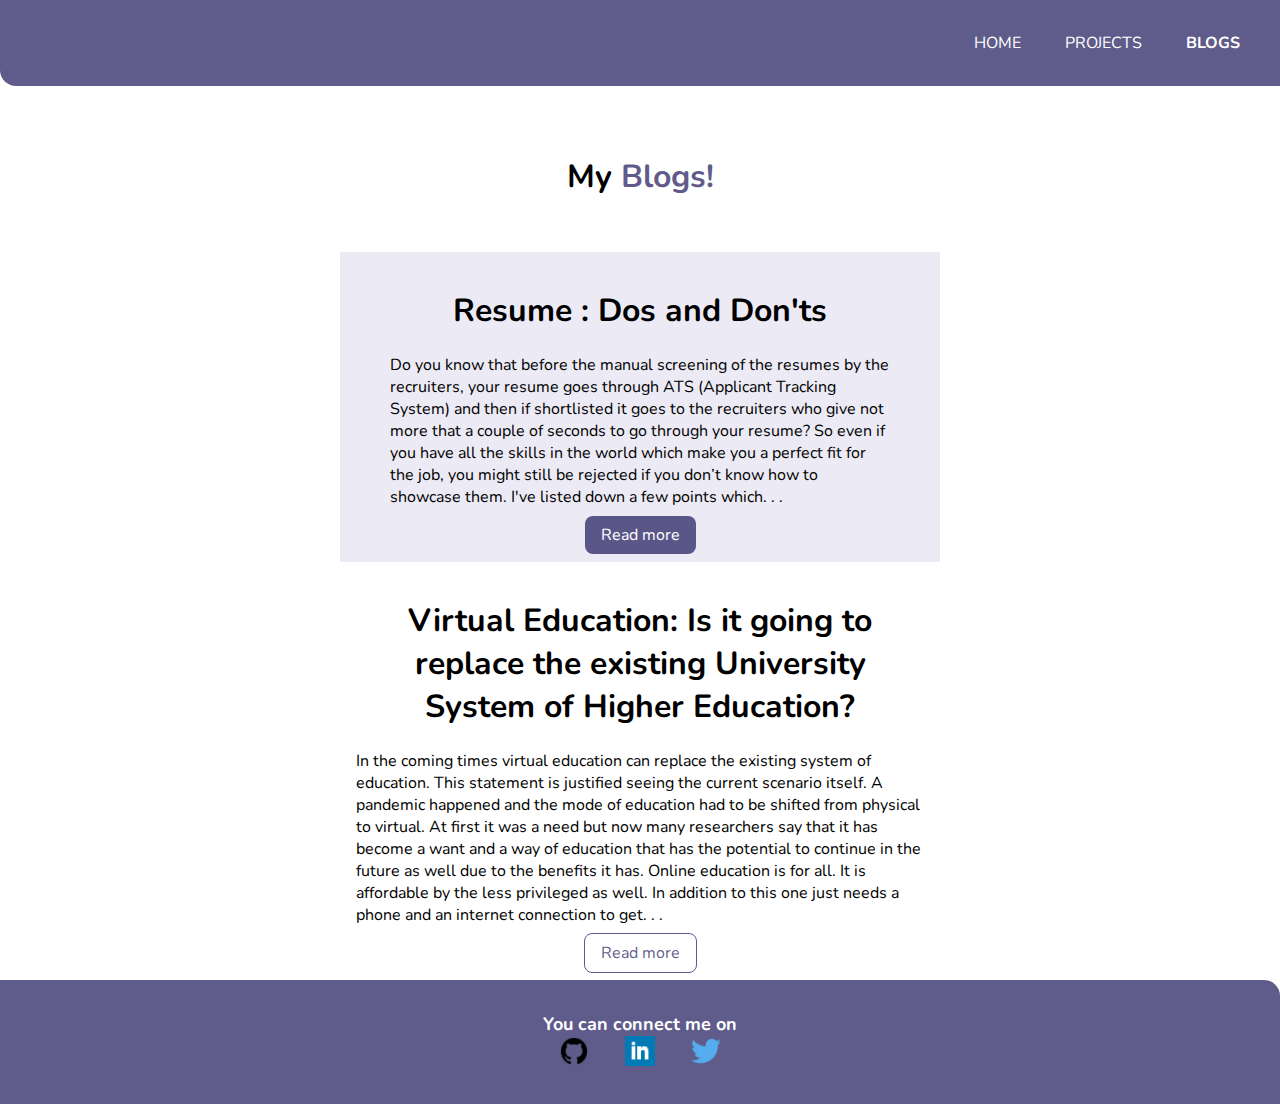
==== blogs.html @ 0da14681 "Add files via upload" ====
<!DOCTYPE html>
<html lang="en">
<head>
    <meta charset="UTF-8">
    <meta http-equiv="X-UA-Compatible" content="IE=edge">
    <meta name="viewport" content="width=device-width, initial-scale=1.0">
    <title>Blogs</title>
    <link rel="stylesheet" href="style.css">
</head>
<body>
    <nav class="navigation">
       
        <ul class="non-bullet nav-pills">
            <li class="item-inline">
                <a class="link" href="/">HOME</a>
            </li>
            <li class="item-inline">
                <a class="link" href="projects.html">PROJECTS</a>
            </li>
            <li class="item-inline">
                <a class="link link-active" href="blogs.html">BLOGS</a>
            </li>
        </ul>
    </nav>
   
    <div class="page-content">

    <header class="hero">
        <h1 class="hero-heading">My <span class="heading-inverted">Blogs!</span></h1>
    </header>
    
    <section class="section ow">
        <div class="container container-center">
            <h1>Resume : Dos and Don'ts</h1>
            <p>Do you know that before the manual screening of the resumes by the recruiters, your resume goes through ATS (Applicant Tracking System) and then if shortlisted it goes to the recruiters who give not more that a couple of seconds to go through your resume? So even if you have all the skills in the world which make you a perfect fit for the job, you might still be rejected if you don’t know how to showcase them.
                I've listed down a few points which. . . </p>
            <div class="button-elements">
            <a target="_blank" class="link Primary-link" href="https://resume-dos-and-donts.blogspot.com/2021/09/resume-dos-and-donts.html">Read more</a>
            </div>
        </div>
    </section>

    <section class="section">
        <div class="SQL Vs MySQL">
            <h1>Virtual Education: Is it going to replace the existing University System of Higher Education?</h1>
            <p>In the coming times virtual education can replace the existing system of education. This statement is justified seeing the current scenario itself. A pandemic happened and the mode of education had to be shifted from physical to virtual. At first it was a need but now many researchers say that it has become a want and a way of education that has the potential to continue in the future as well due to the benefits it has.

                Online education is for all. It is affordable by the less privileged as well. In addition to this one just needs a phone and an internet connection to get. . .</p>
            <div class="button-elements">
            <a target="_blank" class="link secondary-link" href="https://virtual-education-is-it-going-to-stay.blogspot.com/2021/09/below-ive-penned-down-my-thoughts-on.html">Read more</a>
            </div>
        </div>
    </section>
    </div>

    <footer class="footer">
        <div class="footer-header">You can connect me on </div>
     
        <a class="link" target="_blank" href="https://github.com/saumyaj100300" >
            <img class="image" src="/github.png" alt="">
        </a>
        <a class="link" target="_blank" href="https://www.linkedin.com/in/saumyaj100300/">
            <img class="image" src="/linkedIn.png" alt="">
        </a>           
        <a class="link" target="_blank" href="https://twitter.com/saumyaj100300">
            <img class="image" src="/twitter.png" alt="">
        </a>

    </footer>

</body>
</html>
---- style.css ----
@import url('https://fonts.googleapis.com/css2?family=Nunito:wght@400;700&display=swap');

:root {
    --primary-color:#2b2564c0;
    
    --light-gray: #ebeaf5;
}

body {
    font-family: 'Nunito', sans-serif;
    margin: 0px;
    display: block;
}


.page-content {
    width: 100%;
    max-width: 600px;
    margin: auto;
}


.container {
    padding-left: 1rem ;
    padding-right: 1rem;
}

.container-center {
    max-width: 500px;
    margin: auto;
}


.link {
    text-decoration: none;
    padding: 0.5rem 1rem;
}

.Primary-link {
    background-color: var(--primary-color);
    border-radius: 0.5rem;
    color: white;
}

.secondary-link {
    color: var(--primary-color);
    border-radius: 0.5rem;
    border: 1px solid var(--primary-color );
}



.non-bullet {
    list-style: none;
}


ul.non-bullet.nav-pills {
    padding-inline-start: 0px;
}

.item-inline {
    display: inline;
    padding: 0rem 0.5rem;
}

li.item-inline {
    padding-inline-start: 0px;
}


.navigation {
    background-color: var(--primary-color);
    color: white;
    padding: 1rem;
    border-bottom-left-radius: 1rem;
}


.navigation .nav-pills {
    text-align: right;
}

.navigation .link {
    color: white;
}

.navigation .link-active {
    font-weight: bold;
}



.hero {
    padding: 2rem;
    text-align: center;
}

.hero .hero-img {
    max-width: 300px;
    display: block;
    margin: auto;
}

.hero .hero-heading {
    padding-top: 1rem;
    font-size: 2rem;
    color: var(--dark-gray);
}

.hero .hero-heading .heading-inverted {
    color: var(--primary-color);
}


.section {
    padding: 1rem;
}

.section h1  {
    text-align: center;
}

.ow {
    background-color: var(--light-gray);
}

.button-elements {
    text-align: center;
}


.footer { 
    background-color: var(--primary-color);
    padding: 2rem;
    text-align: center;
    color: white;
    border-top-right-radius: 1rem;
}


.footer .footer-header {
    font-weight: bold;
    font-size: large;
}

.image {
    height: 30px;
}
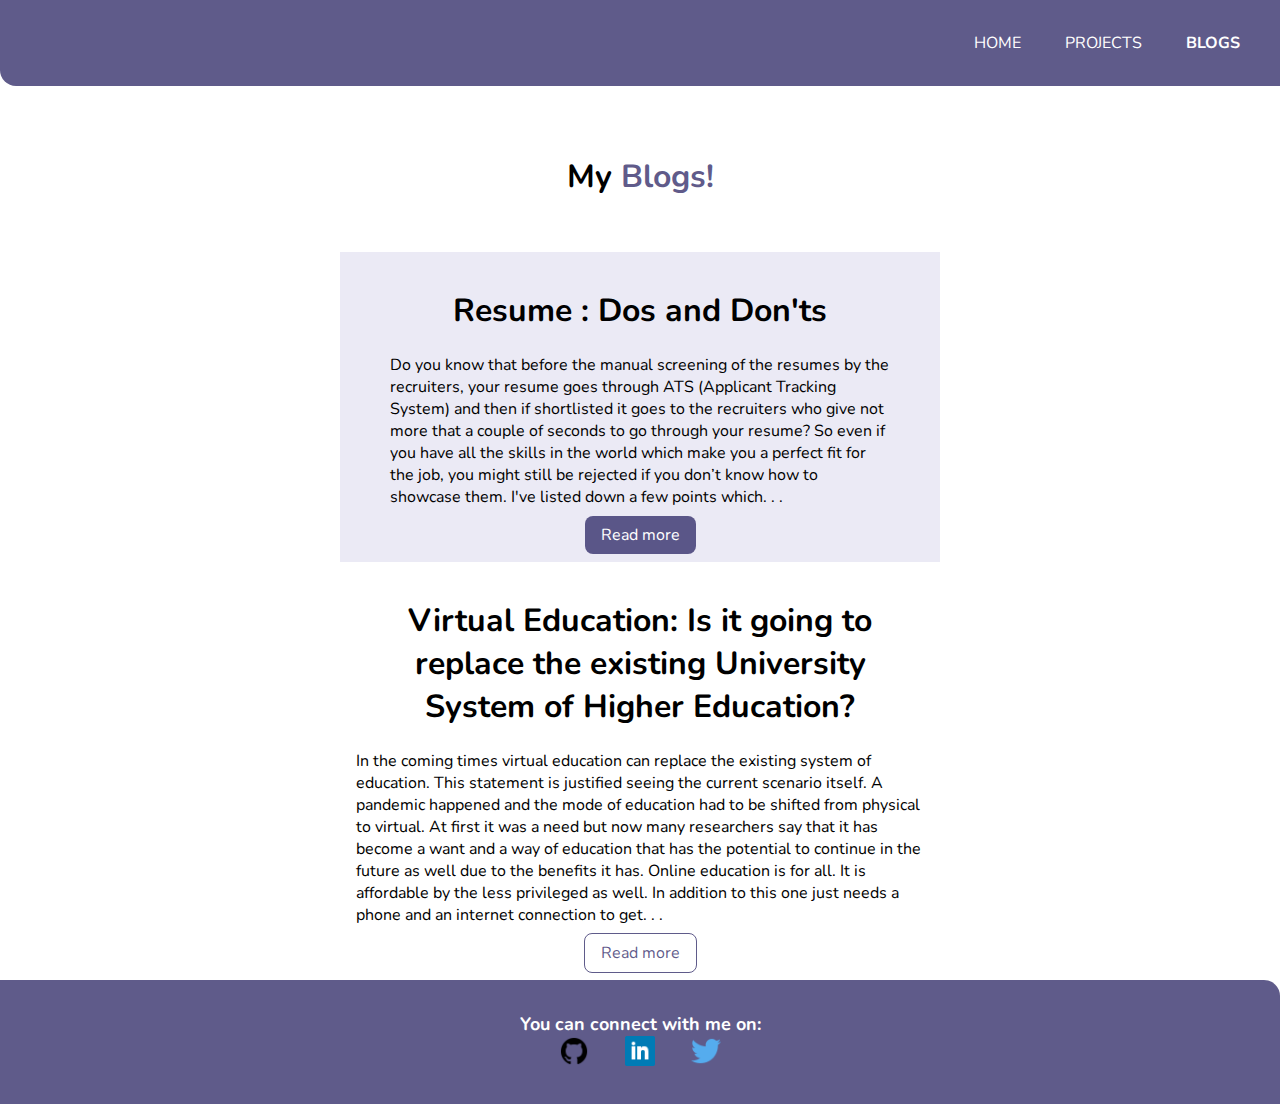
==== commit b612bf31: "Update blogs.html" ====
--- a/blogs.html
+++ b/blogs.html
@@ -54,7 +54,7 @@
     </div>
 
     <footer class="footer">
-        <div class="footer-header">You can connect me on </div>
+        <div class="footer-header">You can connect with me on: </div>
      
         <a class="link" target="_blank" href="https://github.com/saumyaj100300" >
             <img class="image" src="/github.png" alt="">
@@ -69,4 +69,4 @@
     </footer>
 
 </body>
-</html>+</html>
